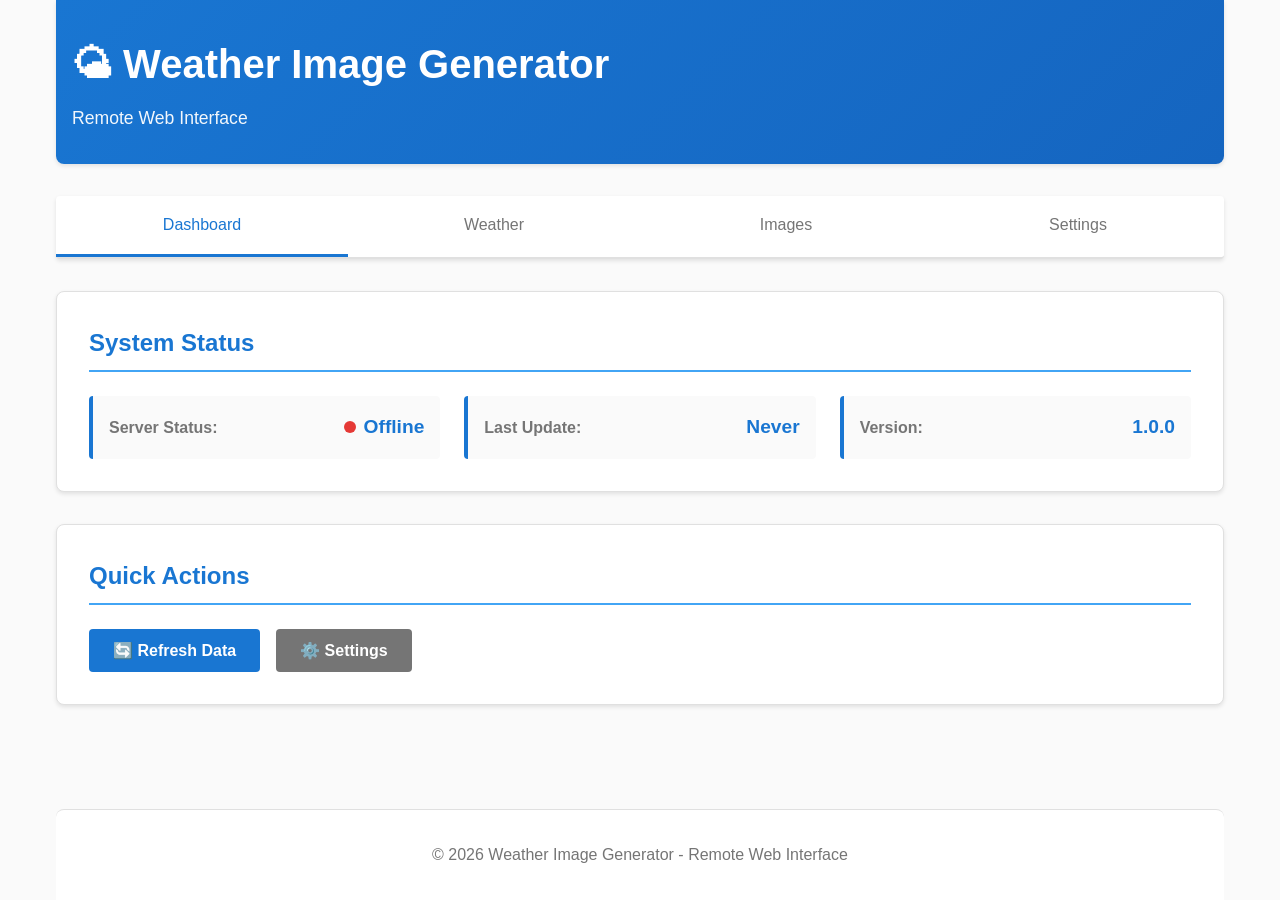
==== WeatherImageGenerator/wwwroot/index.html @ 01ef8c1f "Add Web UI for Weather Image Generator with API integration - Implemented WebUIService to manage the" ====
<!DOCTYPE html>
<html lang="en">
<head>
    <meta charset="UTF-8">
    <meta name="viewport" content="width=device-width, initial-scale=1.0">
    <title>Weather Image Generator - Web UI</title>
    <link rel="stylesheet" href="css/style.css">
</head>
<body>
    <div class="container">
        <header>
            <h1>🌤 Weather Image Generator</h1>
            <p class="subtitle">Remote Web Interface</p>
        </header>

        <nav class="navbar">
            <ul>
                <li><a href="#" class="nav-link active" data-tab="dashboard">Dashboard</a></li>
                <li><a href="#" class="nav-link" data-tab="weather">Weather</a></li>
                <li><a href="#" class="nav-link" data-tab="images">Images</a></li>
                <li><a href="#" class="nav-link" data-tab="settings">Settings</a></li>
            </ul>
        </nav>

        <main class="content">
            <!-- Dashboard Tab -->
            <section id="dashboard-tab" class="tab-content active">
                <div class="card">
                    <h2>System Status</h2>
                    <div class="status-grid">
                        <div class="status-item">
                            <span class="label">Server Status:</span>
                            <span class="value" id="server-status">●</span>
                        </div>
                        <div class="status-item">
                            <span class="label">Last Update:</span>
                            <span class="value" id="last-update">Never</span>
                        </div>
                        <div class="status-item">
                            <span class="label">Version:</span>
                            <span class="value" id="app-version">1.0.0</span>
                        </div>
                    </div>
                </div>

                <div class="card">
                    <h2>Quick Actions</h2>
                    <div class="button-group">
                        <button class="btn btn-primary" onclick="refreshData()">🔄 Refresh Data</button>
                        <button class="btn btn-secondary" onclick="openSettings()">⚙️ Settings</button>
                    </div>
                </div>
            </section>

            <!-- Weather Tab -->
            <section id="weather-tab" class="tab-content">
                <div class="card">
                    <h2>Current Weather</h2>
                    <div id="weather-container" class="weather-grid">
                        <p class="loading">Loading weather data...</p>
                    </div>
                </div>

                <div class="card">
                    <h2>Forecast</h2>
                    <div id="forecast-container" class="forecast-grid">
                        <p class="loading">Loading forecast data...</p>
                    </div>
                </div>
            </section>

            <!-- Images Tab -->
            <section id="images-tab" class="tab-content">
                <div class="card">
                    <h2>Generated Images</h2>
                    <div id="images-container" class="images-grid">
                        <p class="loading">Loading images...</p>
                    </div>
                </div>
            </section>

            <!-- Settings Tab -->
            <section id="settings-tab" class="tab-content">
                <div class="card">
                    <h2>System Settings</h2>
                    <form id="settings-form" class="settings-form">
                        <div class="form-group">
                            <label for="refresh-interval">Refresh Interval (minutes):</label>
                            <input type="number" id="refresh-interval" min="1" max="1440" value="10">
                        </div>
                        <div class="form-group">
                            <label for="image-width">Image Width (pixels):</label>
                            <input type="number" id="image-width" min="320" max="7680" value="1920">
                        </div>
                        <div class="form-group">
                            <label for="image-height">Image Height (pixels):</label>
                            <input type="number" id="image-height" min="240" max="4320" value="1080">
                        </div>
                        <div class="button-group">
                            <button type="submit" class="btn btn-success">✓ Save Settings</button>
                            <button type="reset" class="btn btn-secondary">Reset</button>
                        </div>
                    </form>
                </div>
            </section>
        </main>

        <footer>
            <p>&copy; 2026 Weather Image Generator - Remote Web Interface</p>
        </footer>
    </div>

    <script src="js/app.js"></script>
</body>
</html>
---- WeatherImageGenerator/wwwroot/css/style.css ----
/* Global Styles */
* {
    margin: 0;
    padding: 0;
    box-sizing: border-box;
}

:root {
    --primary-color: #1976d2;
    --primary-dark: #1565c0;
    --primary-light: #42a5f5;
    --secondary-color: #424242;
    --success-color: #43a047;
    --warning-color: #fb8c00;
    --error-color: #e53935;
    --border-color: #e0e0e0;
    --bg-light: #fafafa;
    --text-primary: #212121;
    --text-secondary: #757575;
    --box-shadow: 0 2px 4px rgba(0, 0, 0, 0.1);
    --spacing-unit: 1rem;
}

body {
    font-family: -apple-system, BlinkMacSystemFont, 'Segoe UI', 'Roboto', 'Oxygen', 'Ubuntu', 'Cantarell', sans-serif;
    background-color: var(--bg-light);
    color: var(--text-primary);
    line-height: 1.6;
}

/* Container */
.container {
    max-width: 1200px;
    margin: 0 auto;
    padding: 0 var(--spacing-unit);
    display: flex;
    flex-direction: column;
    min-height: 100vh;
}

/* Header */
header {
    background: linear-gradient(135deg, var(--primary-color) 0%, var(--primary-dark) 100%);
    color: white;
    padding: 2rem var(--spacing-unit);
    border-radius: 0 0 8px 8px;
    margin-bottom: 2rem;
    box-shadow: var(--box-shadow);
}

header h1 {
    font-size: 2.5rem;
    margin-bottom: 0.5rem;
}

header .subtitle {
    font-size: 1.1rem;
    opacity: 0.95;
}

/* Navigation Bar */
.navbar {
    background-color: white;
    border-bottom: 2px solid var(--border-color);
    margin-bottom: 2rem;
    border-radius: 4px;
    box-shadow: var(--box-shadow);
}

.navbar ul {
    list-style: none;
    display: flex;
    flex-wrap: wrap;
}

.navbar li {
    flex: 1;
    min-width: 150px;
}

.navbar a {
    display: block;
    padding: 1rem;
    text-decoration: none;
    color: var(--text-secondary);
    border-bottom: 3px solid transparent;
    transition: all 0.3s ease;
    text-align: center;
    font-weight: 500;
}

.navbar a:hover {
    color: var(--primary-color);
    background-color: var(--bg-light);
}

.navbar a.active {
    color: var(--primary-color);
    border-bottom-color: var(--primary-color);
}

/* Main Content */
.content {
    flex: 1;
}

.tab-content {
    display: none;
    animation: fadeIn 0.3s ease-in-out;
}

.tab-content.active {
    display: block;
}

@keyframes fadeIn {
    from {
        opacity: 0;
    }
    to {
        opacity: 1;
    }
}

/* Cards */
.card {
    background-color: white;
    border-radius: 8px;
    padding: 2rem;
    margin-bottom: 2rem;
    box-shadow: var(--box-shadow);
    border: 1px solid var(--border-color);
}

.card h2 {
    margin-bottom: 1.5rem;
    color: var(--primary-color);
    font-size: 1.5rem;
    border-bottom: 2px solid var(--primary-light);
    padding-bottom: 0.5rem;
}

/* Status Grid */
.status-grid {
    display: grid;
    grid-template-columns: repeat(auto-fit, minmax(250px, 1fr));
    gap: 1.5rem;
}

.status-item {
    display: flex;
    justify-content: space-between;
    align-items: center;
    padding: 1rem;
    background-color: var(--bg-light);
    border-radius: 4px;
    border-left: 4px solid var(--primary-color);
}

.status-item .label {
    font-weight: 600;
    color: var(--text-secondary);
}

.status-item .value {
    font-size: 1.2rem;
    font-weight: bold;
    color: var(--primary-color);
}

/* Weather Grid */
.weather-grid,
.forecast-grid {
    display: grid;
    grid-template-columns: repeat(auto-fill, minmax(250px, 1fr));
    gap: 1rem;
}

/* Images Grid */
.images-grid {
    display: grid;
    grid-template-columns: repeat(auto-fill, minmax(300px, 1fr));
    gap: 1.5rem;
}

.image-card {
    border-radius: 8px;
    overflow: hidden;
    border: 1px solid var(--border-color);
    transition: transform 0.3s ease, box-shadow 0.3s ease;
}

.image-card:hover {
    transform: translateY(-4px);
    box-shadow: 0 8px 16px rgba(0, 0, 0, 0.15);
}

.image-card img {
    width: 100%;
    height: 200px;
    object-fit: cover;
    display: block;
}

.image-card-content {
    padding: 1rem;
    background-color: white;
}

.image-card-content p {
    margin: 0.5rem 0;
    font-size: 0.9rem;
    color: var(--text-secondary);
}

/* Buttons */
.button-group {
    display: flex;
    gap: 1rem;
    margin-top: 1rem;
    flex-wrap: wrap;
}

.btn {
    padding: 0.75rem 1.5rem;
    border: none;
    border-radius: 4px;
    font-size: 1rem;
    font-weight: 600;
    cursor: pointer;
    transition: all 0.3s ease;
    text-decoration: none;
    display: inline-flex;
    align-items: center;
    gap: 0.5rem;
}

.btn-primary {
    background-color: var(--primary-color);
    color: white;
}

.btn-primary:hover {
    background-color: var(--primary-dark);
    box-shadow: 0 4px 12px rgba(25, 118, 210, 0.3);
}

.btn-primary:active {
    transform: scale(0.98);
}

.btn-secondary {
    background-color: #757575;
    color: white;
}

.btn-secondary:hover {
    background-color: #616161;
}

.btn-success {
    background-color: var(--success-color);
    color: white;
}

.btn-success:hover {
    background-color: #388e3c;
}

.btn-warning {
    background-color: var(--warning-color);
    color: white;
}

.btn-warning:hover {
    background-color: #e65100;
}

.btn-error {
    background-color: var(--error-color);
    color: white;
}

.btn-error:hover {
    background-color: #c62828;
}

/* Forms */
.settings-form {
    display: grid;
    gap: 1.5rem;
}

.form-group {
    display: flex;
    flex-direction: column;
}

.form-group label {
    margin-bottom: 0.5rem;
    font-weight: 600;
    color: var(--text-primary);
}

.form-group input,
.form-group select,
.form-group textarea {
    padding: 0.75rem;
    border: 1px solid var(--border-color);
    border-radius: 4px;
    font-size: 1rem;
    font-family: inherit;
    transition: border-color 0.3s ease;
}

.form-group input:focus,
.form-group select:focus,
.form-group textarea:focus {
    outline: none;
    border-color: var(--primary-color);
    box-shadow: 0 0 0 3px rgba(25, 118, 210, 0.1);
}

/* Loading */
.loading {
    text-align: center;
    color: var(--text-secondary);
    padding: 2rem;
    font-style: italic;
}

/* Footer */
footer {
    background-color: white;
    border-top: 1px solid var(--border-color);
    padding: 2rem;
    text-align: center;
    color: var(--text-secondary);
    margin-top: 3rem;
    border-radius: 8px 8px 0 0;
}

/* Responsive Design */
@media (max-width: 768px) {
    .container {
        padding: 0 0.5rem;
    }

    header h1 {
        font-size: 1.75rem;
    }

    header .subtitle {
        font-size: 0.9rem;
    }

    .navbar ul {
        flex-direction: column;
    }

    .navbar li {
        min-width: auto;
    }

    .navbar a {
        padding: 0.75rem;
    }

    .status-grid {
        grid-template-columns: 1fr;
    }

    .weather-grid,
    .forecast-grid {
        grid-template-columns: 1fr;
    }

    .images-grid {
        grid-template-columns: 1fr;
    }

    .button-group {
        flex-direction: column;
    }

    .btn {
        width: 100%;
        justify-content: center;
    }

    .card {
        padding: 1.5rem;
    }
}

/* Status Indicator */
.status-indicator {
    display: inline-block;
    width: 12px;
    height: 12px;
    border-radius: 50%;
    margin-right: 0.5rem;
    animation: pulse 2s infinite;
}

.status-indicator.active {
    background-color: var(--success-color);
}

.status-indicator.inactive {
    background-color: var(--error-color);
}

.status-indicator.warning {
    background-color: var(--warning-color);
}

@keyframes pulse {
    0%, 100% {
        opacity: 1;
    }
    50% {
        opacity: 0.5;
    }
}
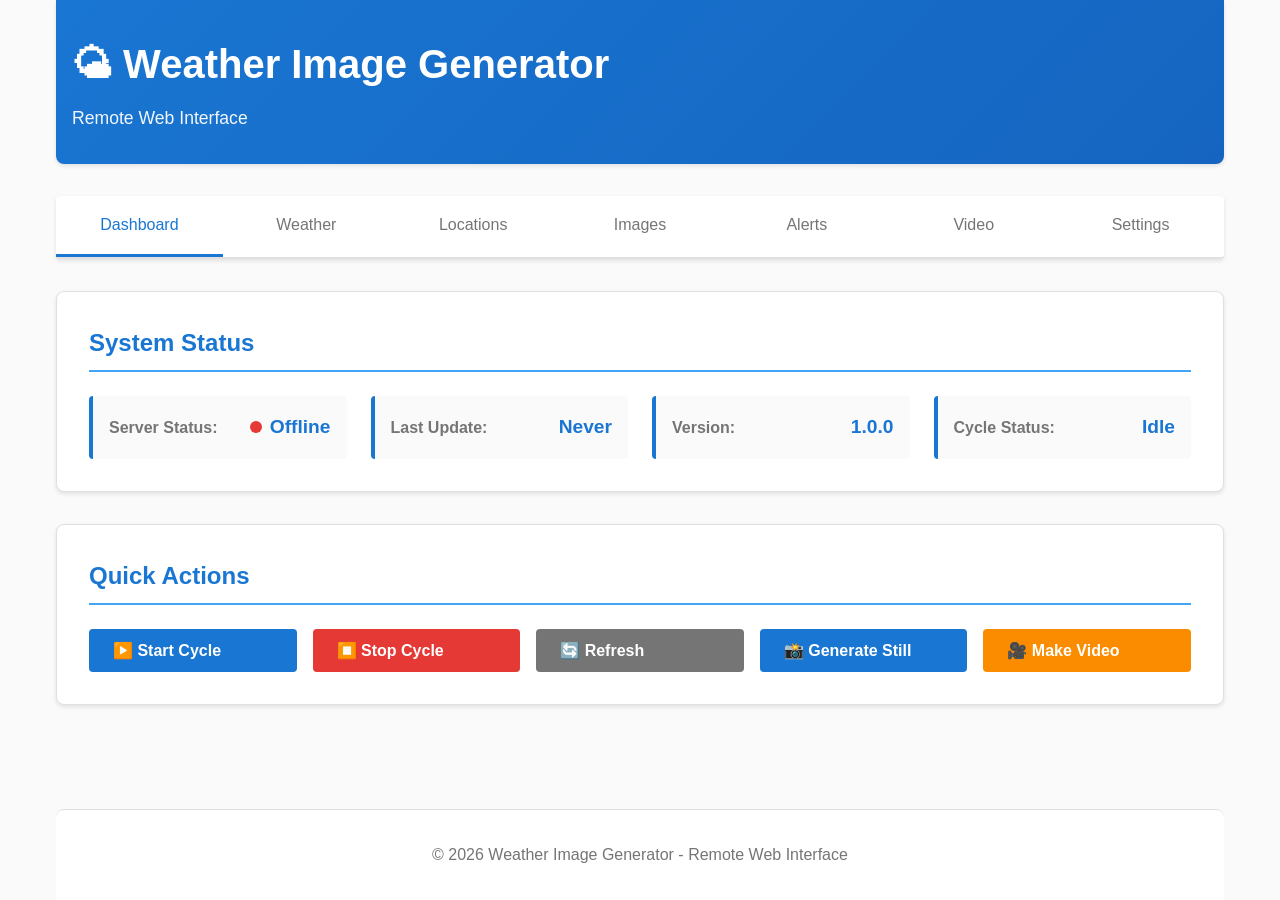
==== commit 13f46f81: "feat: Add Enhanced Web UI with comprehensive control and settings management - Introduced a new Enha" ====
--- a/WeatherImageGenerator/wwwroot/index.html
+++ b/WeatherImageGenerator/wwwroot/index.html
@@ -17,7 +17,10 @@
             <ul>
                 <li><a href="#" class="nav-link active" data-tab="dashboard">Dashboard</a></li>
                 <li><a href="#" class="nav-link" data-tab="weather">Weather</a></li>
+                <li><a href="#" class="nav-link" data-tab="locations">Locations</a></li>
                 <li><a href="#" class="nav-link" data-tab="images">Images</a></li>
+                <li><a href="#" class="nav-link" data-tab="alerts">Alerts</a></li>
+                <li><a href="#" class="nav-link" data-tab="video">Video</a></li>
                 <li><a href="#" class="nav-link" data-tab="settings">Settings</a></li>
             </ul>
         </nav>
@@ -40,14 +43,21 @@
                             <span class="label">Version:</span>
                             <span class="value" id="app-version">1.0.0</span>
                         </div>
+                        <div class="status-item">
+                            <span class="label">Cycle Status:</span>
+                            <span class="value" id="cycle-status">Idle</span>
+                        </div>
                     </div>
                 </div>
 
                 <div class="card">
                     <h2>Quick Actions</h2>
-                    <div class="button-group">
-                        <button class="btn btn-primary" onclick="refreshData()">🔄 Refresh Data</button>
-                        <button class="btn btn-secondary" onclick="openSettings()">⚙️ Settings</button>
+                    <div class="button-grid">
+                        <button class="btn btn-primary" onclick="startCycle()">▶️ Start Cycle</button>
+                        <button class="btn btn-danger" onclick="stopCycle()">⏹️ Stop Cycle</button>
+                        <button class="btn btn-secondary" onclick="refreshData()">🔄 Refresh</button>
+                        <button class="btn btn-info" onclick="generateStill()">📸 Generate Still</button>
+                        <button class="btn btn-warning" onclick="generateVideo()">🎥 Make Video</button>
                     </div>
                 </div>
             </section>
@@ -69,36 +79,259 @@
                 </div>
             </section>
 
+            <!-- Locations Tab -->
+            <section id="locations-tab" class="tab-content">
+                <div class="card">
+                    <h2>Weather Locations</h2>
+                    <div class="form-group">
+                        <button class="btn btn-primary" onclick="loadLocations()">Load Locations</button>
+                    </div>
+                    <table id="locations-table" class="data-table">
+                        <thead>
+                            <tr>
+                                <th>Position</th>
+                                <th>City Name</th>
+                                <th>API Source</th>
+                                <th>Actions</th>
+                            </tr>
+                        </thead>
+                        <tbody id="locations-tbody">
+                            <tr><td colspan="4" class="loading">Loading locations...</td></tr>
+                        </tbody>
+                    </table>
+                </div>
+            </section>
+
             <!-- Images Tab -->
             <section id="images-tab" class="tab-content">
                 <div class="card">
                     <h2>Generated Images</h2>
+                    <div class="images-controls">
+                        <button class="btn btn-primary" onclick="loadImages()">🔄 Reload Images</button>
+                        <span id="image-count" style="margin-left: 1rem;">Total: 0</span>
+                    </div>
                     <div id="images-container" class="images-grid">
                         <p class="loading">Loading images...</p>
                     </div>
                 </div>
             </section>
 
+            <!-- Alerts Tab -->
+            <section id="alerts-tab" class="tab-content">
+                <div class="card">
+                    <h2>Emergency Alerts Settings</h2>
+                    <form id="alerts-form" class="settings-form">
+                        <div class="form-group">
+                            <label><input type="checkbox" id="alerts-enabled" onchange="updateAlerts()"> Enable Alert Ready Feed</label>
+                        </div>
+                        <div class="form-group">
+                            <label for="alert-language">Preferred Language:</label>
+                            <select id="alert-language" onchange="updateAlerts()">
+                                <option value="f">Français</option>
+                                <option value="e">English</option>
+                            </select>
+                        </div>
+                        <div class="form-group">
+                            <label><input type="checkbox" id="alert-high-risk"> High Risk Alerts Only</label>
+                        </div>
+                        <div class="form-group">
+                            <label><input type="checkbox" id="alert-exclude-weather"> Exclude Weather Alerts</label>
+                        </div>
+                        <div class="form-group">
+                            <label><input type="checkbox" id="alert-include-tests"> Include Test Alerts</label>
+                        </div>
+                        <div class="form-group">
+                            <label for="alert-max-age">Max Alert Age (hours):</label>
+                            <input type="number" id="alert-max-age" min="1" max="168" value="24">
+                        </div>
+                        <div class="button-group">
+                            <button type="submit" class="btn btn-success">✓ Save Alert Settings</button>
+                        </div>
+                    </form>
+                </div>
+
+                <div class="card">
+                    <h2>Radar Animation</h2>
+                    <form id="radar-form" class="settings-form">
+                        <div class="form-group">
+                            <label><input type="checkbox" id="radar-province"> Enable Province Radar</label>
+                        </div>
+                        <div class="form-group">
+                            <label><input type="checkbox" id="radar-weather-maps"> Enable Weather Maps</label>
+                        </div>
+                        <div class="form-group">
+                            <label for="radar-frames">Number of Frames:</label>
+                            <input type="number" id="radar-frames" min="1" max="30" value="8">
+                        </div>
+                        <div class="form-group">
+                            <label for="radar-step">Frame Step (minutes):</label>
+                            <input type="number" id="radar-step" min="1" max="60" value="6">
+                        </div>
+                        <div class="button-group">
+                            <button type="submit" class="btn btn-success">✓ Save Radar Settings</button>
+                        </div>
+                    </form>
+                </div>
+            </section>
+
+            <!-- Video Tab -->
+            <section id="video-tab" class="tab-content">
+                <div class="card">
+                    <h2>Video Generation Settings</h2>
+                    <form id="video-form" class="settings-form">
+                        <fieldset class="form-fieldset">
+                            <legend>Video Quality</legend>
+                            <div class="form-group">
+                                <label for="video-quality">Quality Preset:</label>
+                                <select id="video-quality">
+                                    <option value="Fast">Fast</option>
+                                    <option value="Balanced" selected>Balanced</option>
+                                    <option value="HighQuality">High Quality</option>
+                                </select>
+                            </div>
+                            <div class="form-group">
+                                <label for="video-resolution">Resolution:</label>
+                                <select id="video-resolution">
+                                    <option value="Mode720p">720p</option>
+                                    <option value="Mode1080p" selected>1080p</option>
+                                    <option value="Mode1440p">1440p</option>
+                                    <option value="Mode2160p">2160p (4K)</option>
+                                </select>
+                            </div>
+                            <div class="form-group">
+                                <label for="video-fps">Frame Rate (fps):</label>
+                                <input type="number" id="video-fps" min="24" max="60" value="30">
+                            </div>
+                        </fieldset>
+
+                        <fieldset class="form-fieldset">
+                            <legend>Codec & Encoding</legend>
+                            <div class="form-group">
+                                <label for="video-codec">Video Codec:</label>
+                                <select id="video-codec">
+                                    <option value="libx264" selected>H.264</option>
+                                    <option value="libx265">H.265 (HEVC)</option>
+                                    <option value="hevc_nvenc">NVIDIA HEVC</option>
+                                </select>
+                            </div>
+                            <div class="form-group">
+                                <label><input type="checkbox" id="video-hardware"> Use Hardware Encoding (NVENC)</label>
+                            </div>
+                            <div class="form-group">
+                                <label for="video-bitrate">Bitrate:</label>
+                                <select id="video-bitrate">
+                                    <option value="2M">2 Mbps</option>
+                                    <option value="4M" selected>4 Mbps</option>
+                                    <option value="6M">6 Mbps</option>
+                                    <option value="8M">8 Mbps</option>
+                                    <option value="12M">12 Mbps</option>
+                                </select>
+                            </div>
+                        </fieldset>
+
+                        <fieldset class="form-fieldset">
+                            <legend>Timing</legend>
+                            <div class="form-group">
+                                <label for="video-static">Slide Duration (seconds):</label>
+                                <input type="number" id="video-static" min="1" max="60" step="0.1" value="6">
+                            </div>
+                            <div class="form-group">
+                                <label><input type="checkbox" id="video-total-duration"> Enforce Total Duration</label>
+                            </div>
+                            <div class="form-group">
+                                <label for="video-total">Total Duration (seconds):</label>
+                                <input type="number" id="video-total" min="1" max="3600" value="30">
+                            </div>
+                            <div class="form-group">
+                                <label><input type="checkbox" id="video-fade"> Enable Fade Transitions</label>
+                            </div>
+                            <div class="form-group">
+                                <label for="video-fade-duration">Fade Duration (seconds):</label>
+                                <input type="number" id="video-fade-duration" min="0.01" max="5" step="0.01" value="0.1">
+                            </div>
+                        </fieldset>
+
+                        <div class="button-group">
+                            <button type="submit" class="btn btn-success">✓ Save Video Settings</button>
+                        </div>
+                    </form>
+                </div>
+
+                <div class="card">
+                    <h2>Music Settings</h2>
+                    <form id="music-form" class="settings-form">
+                        <div class="form-group">
+                            <label><input type="checkbox" id="music-enable"> Enable Music in Video</label>
+                        </div>
+                        <div class="form-group">
+                            <label for="music-track">Select Music Track:</label>
+                            <select id="music-track">
+                                <option value="">No Music</option>
+                            </select>
+                        </div>
+                        <div class="form-group">
+                            <label><input type="checkbox" id="music-random"> Use Random Music</label>
+                        </div>
+                        <div class="button-group">
+                            <button type="submit" class="btn btn-success">✓ Save Music Settings</button>
+                        </div>
+                    </form>
+                </div>
+            </section>
+
             <!-- Settings Tab -->
             <section id="settings-tab" class="tab-content">
                 <div class="card">
-                    <h2>System Settings</h2>
-                    <form id="settings-form" class="settings-form">
+                    <h2>General Settings</h2>
+                    <form id="general-form" class="settings-form">
                         <div class="form-group">
                             <label for="refresh-interval">Refresh Interval (minutes):</label>
                             <input type="number" id="refresh-interval" min="1" max="1440" value="10">
                         </div>
                         <div class="form-group">
-                            <label for="image-width">Image Width (pixels):</label>
-                            <input type="number" id="image-width" min="320" max="7680" value="1920">
-                        </div>
-                        <div class="form-group">
-                            <label for="image-height">Image Height (pixels):</label>
-                            <input type="number" id="image-height" min="240" max="4320" value="1080">
-                        </div>
-                        <div class="button-group">
-                            <button type="submit" class="btn btn-success">✓ Save Settings</button>
-                            <button type="reset" class="btn btn-secondary">Reset</button>
+                            <label for="theme">Theme:</label>
+                            <select id="theme">
+                                <option value="Blue" selected>Blue</option>
+                                <option value="Dark">Dark</option>
+                                <option value="Light">Light</option>
+                            </select>
+                        </div>
+                        <div class="button-group">
+                            <button type="submit" class="btn btn-success">✓ Save General Settings</button>
+                        </div>
+                    </form>
+                </div>
+
+                <div class="card">
+                    <h2>Image Generation Settings</h2>
+                    <form id="image-form" class="settings-form">
+                        <div class="form-group">
+                            <label>Image Dimensions:</label>
+                            <div style="display: flex; gap: 1rem;">
+                                <div>
+                                    <label for="image-width">Width (px):</label>
+                                    <input type="number" id="image-width" min="320" max="7680" value="1920">
+                                </div>
+                                <div>
+                                    <label for="image-height">Height (px):</label>
+                                    <input type="number" id="image-height" min="240" max="4320" value="1080">
+                                </div>
+                            </div>
+                        </div>
+                        <div class="form-group">
+                            <label for="image-format">Image Format:</label>
+                            <select id="image-format">
+                                <option value="png" selected>PNG</option>
+                                <option value="jpg">JPEG</option>
+                                <option value="bmp">BMP</option>
+                            </select>
+                        </div>
+                        <div class="form-group">
+                            <label for="image-margin">Margin (pixels):</label>
+                            <input type="number" id="image-margin" min="0" max="200" value="50">
+                        </div>
+                        <div class="button-group">
+                            <button type="submit" class="btn btn-success">✓ Save Image Settings</button>
                         </div>
                     </form>
                 </div>
--- a/WeatherImageGenerator/wwwroot/css/style.css
+++ b/WeatherImageGenerator/wwwroot/css/style.css
@@ -213,6 +213,14 @@
     color: var(--text-secondary);
 }
 
+/* Button Grid */
+.button-grid {
+    display: grid;
+    grid-template-columns: repeat(auto-fit, minmax(150px, 1fr));
+    gap: 1rem;
+    margin-top: 1rem;
+}
+
 /* Buttons */
 .button-group {
     display: flex;
@@ -285,6 +293,24 @@
     background-color: #c62828;
 }
 
+.btn-danger {
+    background-color: var(--error-color);
+    color: white;
+}
+
+.btn-danger:hover {
+    background-color: #c62828;
+}
+
+.btn-info {
+    background-color: #1976d2;
+    color: white;
+}
+
+.btn-info:hover {
+    background-color: #1565c0;
+}
+
 /* Forms */
 .settings-form {
     display: grid;
@@ -321,6 +347,59 @@
     box-shadow: 0 0 0 3px rgba(25, 118, 210, 0.1);
 }
 
+/* Fieldsets */
+.form-fieldset {
+    border: 1px solid var(--border-color);
+    border-radius: 4px;
+    padding: 1.5rem;
+    background-color: var(--bg-light);
+}
+
+.form-fieldset legend {
+    font-weight: 600;
+    color: var(--primary-color);
+    padding: 0 0.5rem;
+}
+
+.form-fieldset .form-group {
+    margin-bottom: 1rem;
+}
+
+/* Data Tables */
+.data-table {
+    width: 100%;
+    border-collapse: collapse;
+    margin-top: 1rem;
+}
+
+.data-table thead {
+    background-color: var(--primary-light);
+    color: white;
+}
+
+.data-table th {
+    padding: 1rem;
+    text-align: left;
+    font-weight: 600;
+}
+
+.data-table td {
+    padding: 1rem;
+    border-bottom: 1px solid var(--border-color);
+}
+
+.data-table tbody tr:hover {
+    background-color: var(--bg-light);
+}
+
+/* Image Controls */
+.images-controls {
+    display: flex;
+    gap: 1rem;
+    margin-bottom: 1.5rem;
+    align-items: center;
+}
+
 /* Loading */
 .loading {
     text-align: center;
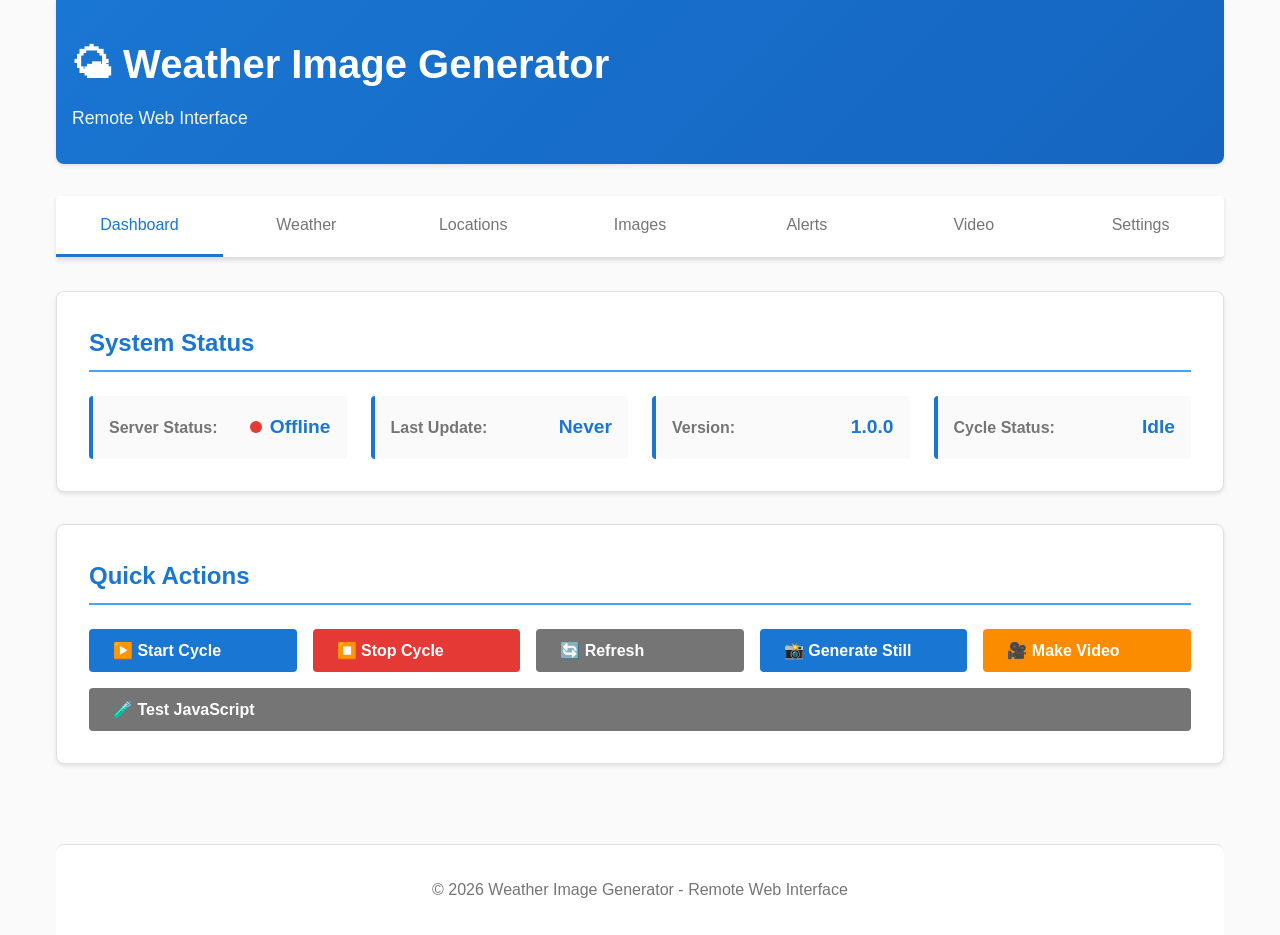
==== commit c8724fe4: "feat: Implement Web UI service integration and event handling for improved user interaction" ====
--- a/WeatherImageGenerator/wwwroot/index.html
+++ b/WeatherImageGenerator/wwwroot/index.html
@@ -59,6 +59,9 @@
                         <button class="btn btn-info" onclick="generateStill()">📸 Generate Still</button>
                         <button class="btn btn-warning" onclick="generateVideo()">🎥 Make Video</button>
                     </div>
+                    <div class="button-grid" style="margin-top: 1rem;">
+                        <button class="btn btn-secondary" onclick="testButtonClick()">🧪 Test JavaScript</button>
+                    </div>
                 </div>
             </section>
 
@@ -343,6 +346,24 @@
         </footer>
     </div>
 
-    <script src="js/app.js"></script>
+    <script>
+        // Simple test to verify JavaScript is working
+        console.log('=== Inline script executed - JavaScript is working! ===');
+        console.log('Document ready state:', document.readyState);
+        console.log('Window object available:', typeof window !== 'undefined');
+        
+        window.testButtonClick = function() {
+            console.log('Test button clicked!');
+            alert('✓ JavaScript is working! Button clicks are functional.');
+        };
+        
+        // Also test when page fully loads
+        window.addEventListener('load', function() {
+            console.log('Page fully loaded and ready!');
+            console.log('Body element:', document.body ? 'Found' : 'Not found');
+            console.log('All buttons:', document.querySelectorAll('button').length);
+        });
+    </script>
+    <script src="js/app.js?v=3"></script>
 </body>
 </html>
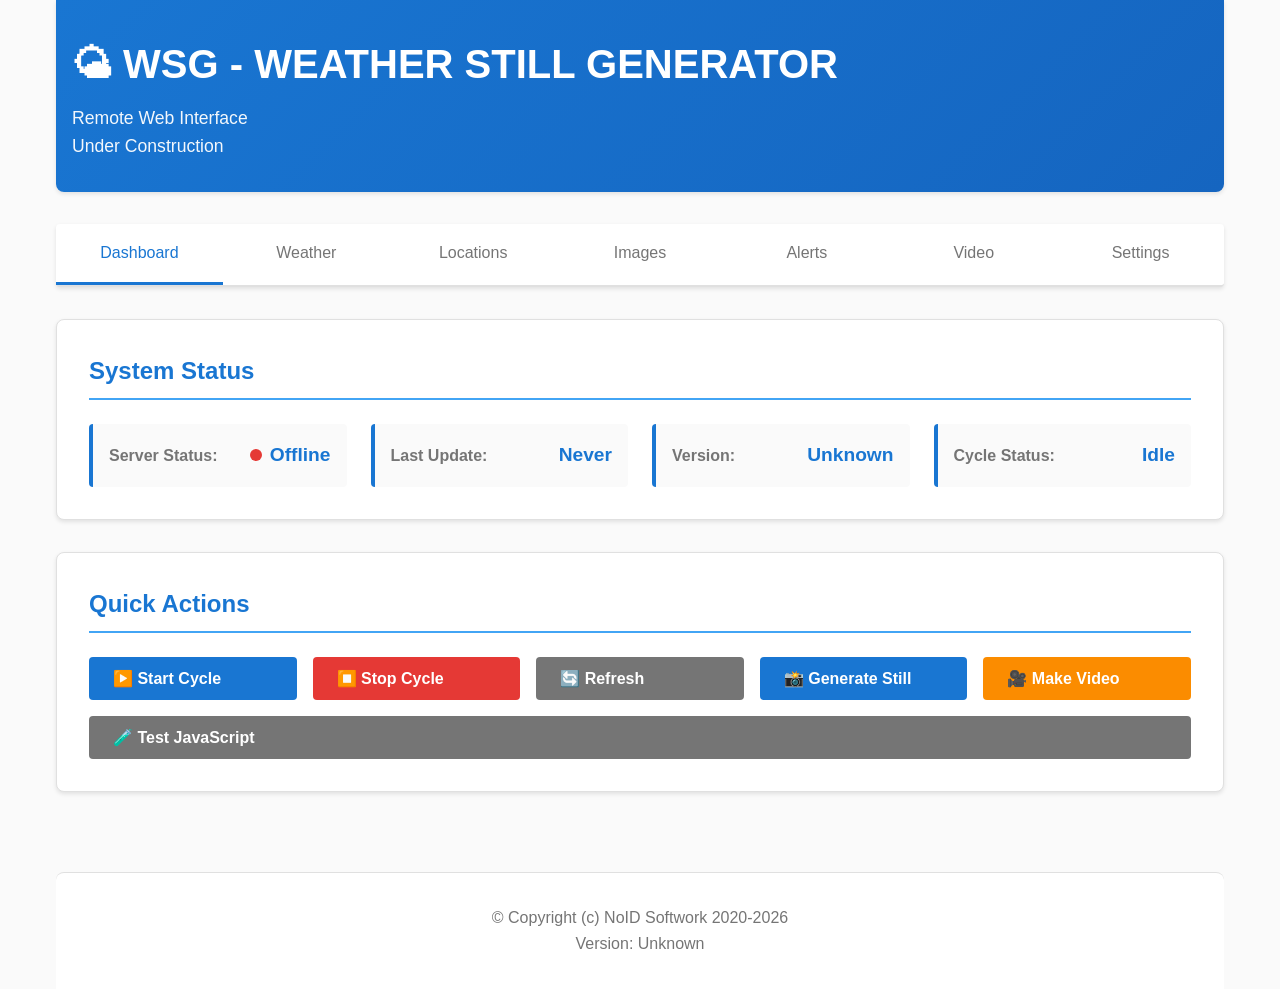
==== commit 2cdf04ee: "Update Web UI to display dynamic version information and improve status reporting" ====
--- a/WeatherImageGenerator/wwwroot/index.html
+++ b/WeatherImageGenerator/wwwroot/index.html
@@ -9,8 +9,9 @@
 <body>
     <div class="container">
         <header>
-            <h1>🌤 Weather Image Generator</h1>
+            <h1>🌤 WSG - WEATHER STILL GENERATOR</h1>
             <p class="subtitle">Remote Web Interface</p>
+            <p class="subtitle">Under Construction</p>
         </header>
 
         <nav class="navbar">
@@ -41,7 +42,7 @@
                         </div>
                         <div class="status-item">
                             <span class="label">Version:</span>
-                            <span class="value" id="app-version">1.0.0</span>
+                            <span class="value" id="app-version">Loading...</span>
                         </div>
                         <div class="status-item">
                             <span class="label">Cycle Status:</span>
@@ -342,7 +343,8 @@
         </main>
 
         <footer>
-            <p>&copy; 2026 Weather Image Generator - Remote Web Interface</p>
+            <p>&copy; Copyright (c) NoID Softwork 2020-2026</p>
+            <p>Version: <span id="btm-version">Loading...</span></p>
         </footer>
     </div>
 
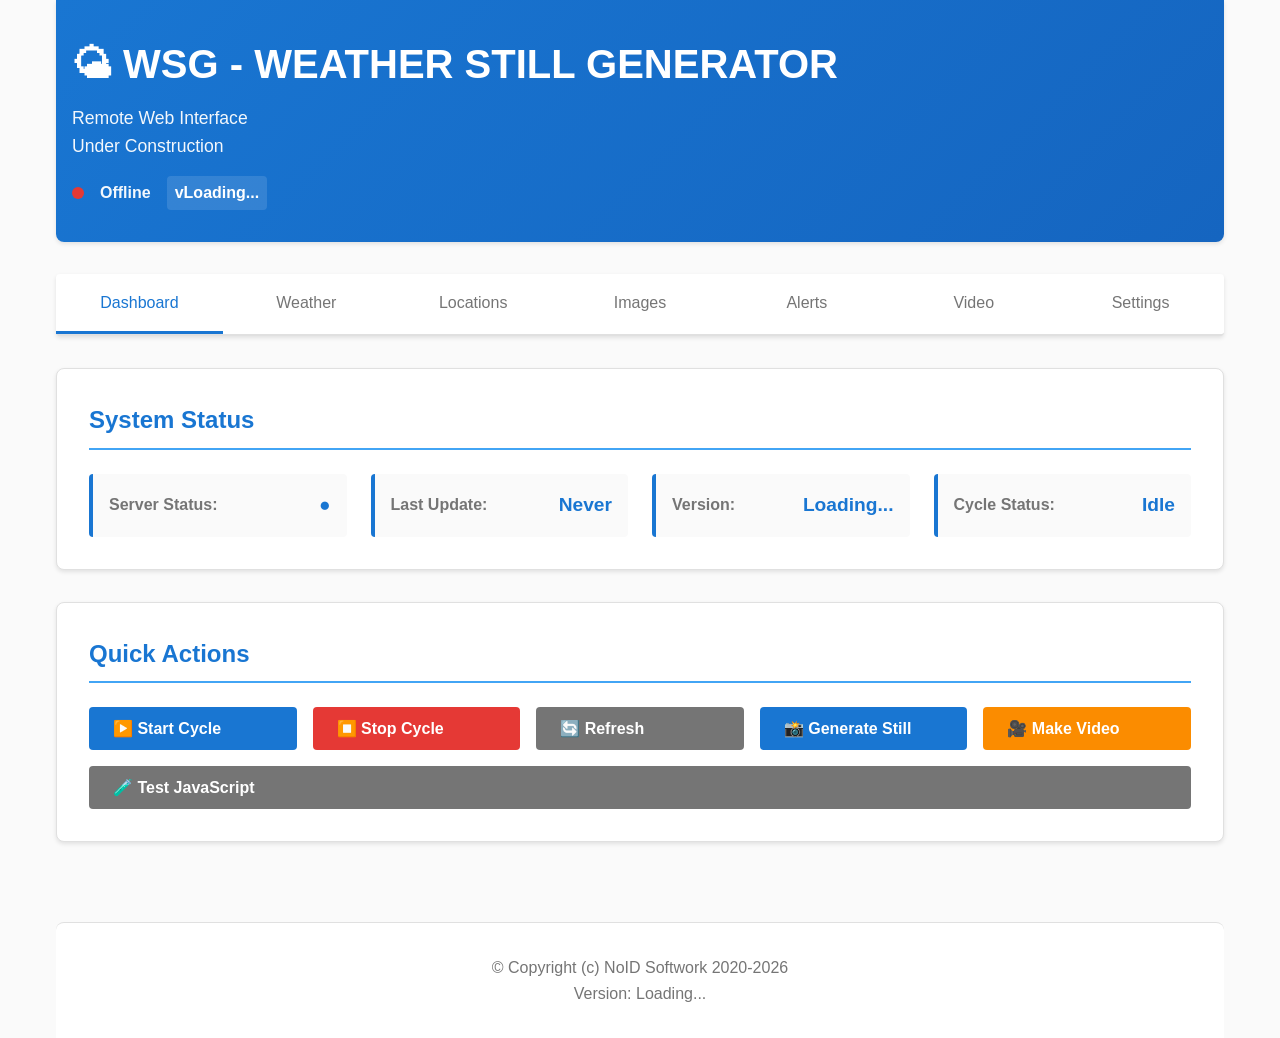
==== commit 533f7cc3: "Implement location management API" ====
--- a/WeatherImageGenerator/wwwroot/index.html
+++ b/WeatherImageGenerator/wwwroot/index.html
@@ -12,6 +12,13 @@
             <h1>🌤 WSG - WEATHER STILL GENERATOR</h1>
             <p class="subtitle">Remote Web Interface</p>
             <p class="subtitle">Under Construction</p>
+            <div class="header-controls">
+                <div class="server-status-header" aria-live="polite">
+                    <span id="header-status-dot" class="status-indicator inactive" aria-hidden="true"></span>
+                    <span id="header-status-text">Offline</span>
+                </div>
+                <div class="header-version">v<span id="header-version">Loading...</span></div>
+            </div>
         </header>
 
         <nav class="navbar">
@@ -54,11 +61,11 @@
                 <div class="card">
                     <h2>Quick Actions</h2>
                     <div class="button-grid">
-                        <button class="btn btn-primary" onclick="startCycle()">▶️ Start Cycle</button>
-                        <button class="btn btn-danger" onclick="stopCycle()">⏹️ Stop Cycle</button>
-                        <button class="btn btn-secondary" onclick="refreshData()">🔄 Refresh</button>
-                        <button class="btn btn-info" onclick="generateStill()">📸 Generate Still</button>
-                        <button class="btn btn-warning" onclick="generateVideo()">🎥 Make Video</button>
+                        <button type="button" class="btn btn-primary" onclick="startCycle()">▶️ Start Cycle</button>
+                        <button type="button" class="btn btn-danger" onclick="stopCycle()">⏹️ Stop Cycle</button>
+                        <button type="button" class="btn btn-secondary" onclick="refreshData()">🔄 Refresh</button>
+                        <button type="button" class="btn btn-info" onclick="generateStill()">📸 Generate Still</button>
+                        <button type="button" class="btn btn-warning" onclick="generateVideo()">🎥 Make Video</button>
                     </div>
                     <div class="button-grid" style="margin-top: 1rem;">
                         <button class="btn btn-secondary" onclick="testButtonClick()">🧪 Test JavaScript</button>
@@ -366,6 +373,9 @@
             console.log('All buttons:', document.querySelectorAll('button').length);
         });
     </script>
+
+    <div id="notifications" class="notifications" aria-live="polite" aria-atomic="true"></div>
+
     <script src="js/app.js?v=3"></script>
 </body>
 </html>
--- a/WeatherImageGenerator/wwwroot/css/style.css
+++ b/WeatherImageGenerator/wwwroot/css/style.css
@@ -58,6 +58,53 @@
     opacity: 0.95;
 }
 
+/* Header controls */
+.header-controls {
+    display: flex;
+    gap: 1rem;
+    margin-top: 1rem;
+    align-items: center;
+}
+
+.server-status-header {
+    display: flex;
+    gap: 0.5rem;
+    align-items: center;
+    color: rgba(255,255,255,0.95);
+    font-weight: 600;
+}
+
+.header-version {
+    background: rgba(255,255,255,0.12);
+    padding: 0.25rem 0.5rem;
+    border-radius: 4px;
+    color: white;
+    font-weight: 700;
+}
+
+/* Notifications */
+.notifications {
+    position: fixed;
+    top: 1rem;
+    right: 1rem;
+    display: flex;
+    flex-direction: column;
+    gap: 0.5rem;
+    z-index: 9999;
+}
+
+.notification {
+    padding: 0.75rem 1rem;
+    border-radius: 6px;
+    color: white;
+    box-shadow: 0 4px 12px rgba(0,0,0,0.12);
+    animation: slideIn 0.25s ease;
+}
+
+.notification.success { background: var(--success-color); }
+.notification.error { background: var(--error-color); }
+.notification.info { background: var(--primary-color); }
+
 /* Navigation Bar */
 .navbar {
     background-color: white;
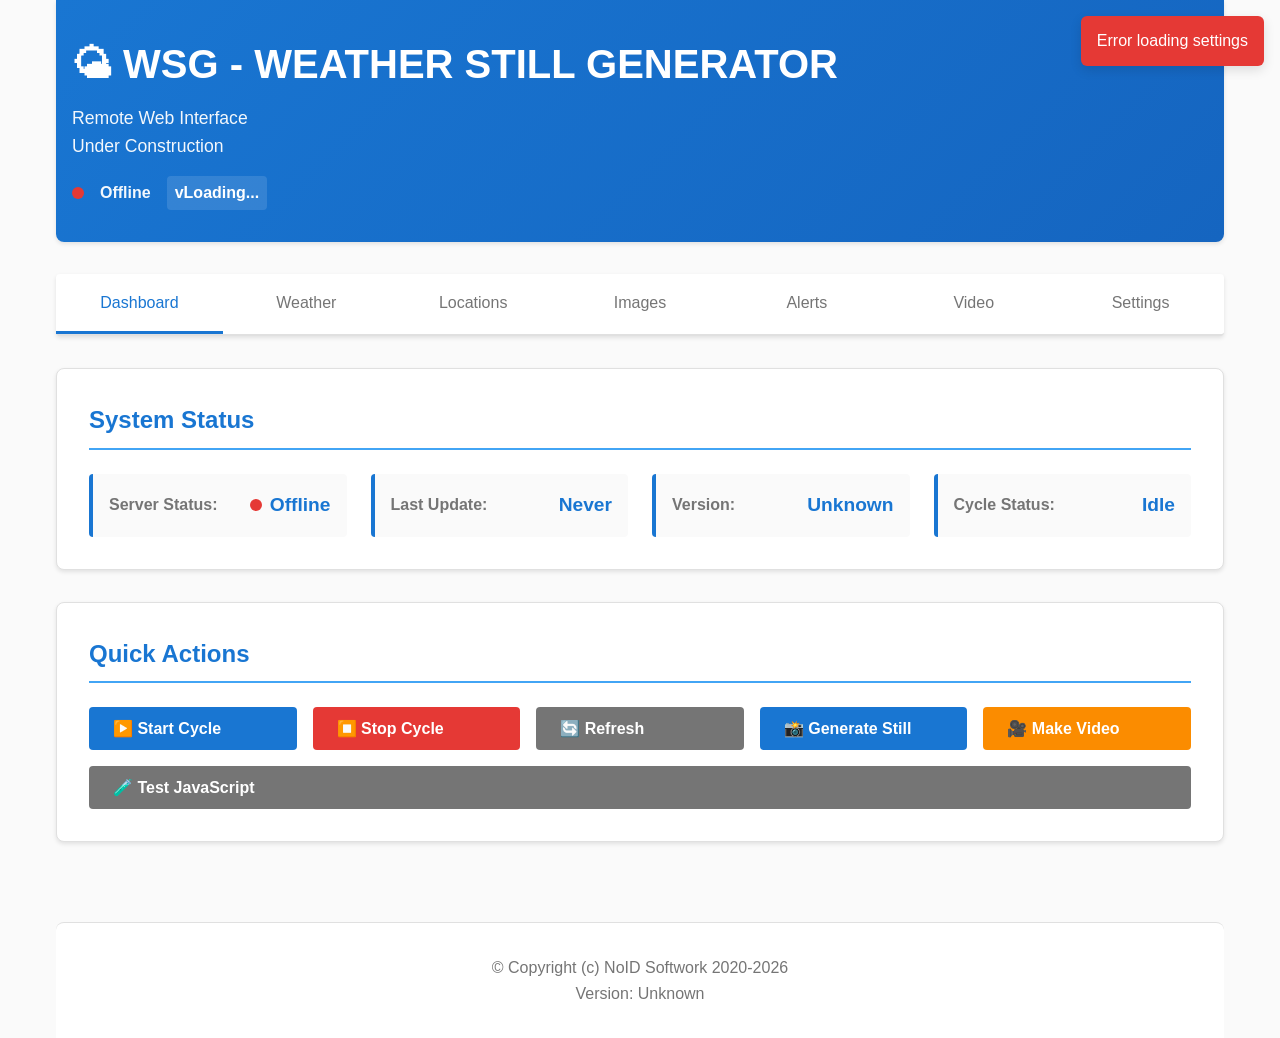
==== commit ab63dc1e: "Enhance Web UI: Update weather data display, add refresh button, and improve layout for current weat" ====
--- a/WeatherImageGenerator/wwwroot/index.html
+++ b/WeatherImageGenerator/wwwroot/index.html
@@ -76,15 +76,22 @@
             <!-- Weather Tab -->
             <section id="weather-tab" class="tab-content">
                 <div class="card">
-                    <h2>Current Weather</h2>
+                    <h2>🌡️ Current Weather</h2>
+                    <div class="weather-controls">
+                        <button class="btn btn-primary" onclick="loadWeatherData()">🔄 Refresh Weather</button>
+                        <span id="weather-last-update" class="last-update-text">Last update: Never</span>
+                    </div>
                     <div id="weather-container" class="weather-grid">
                         <p class="loading">Loading weather data...</p>
                     </div>
                 </div>
 
                 <div class="card">
-                    <h2>Forecast</h2>
-                    <div id="forecast-container" class="forecast-grid">
+                    <h2>📅 7-Day Forecast</h2>
+                    <div id="forecast-location-selector" class="forecast-selector">
+                        <!-- Location selector will be populated dynamically -->
+                    </div>
+                    <div id="forecast-container" class="forecast-container">
                         <p class="loading">Loading forecast data...</p>
                     </div>
                 </div>
--- a/WeatherImageGenerator/wwwroot/css/style.css
+++ b/WeatherImageGenerator/wwwroot/css/style.css
@@ -216,11 +216,250 @@
 }
 
 /* Weather Grid */
-.weather-grid,
-.forecast-grid {
+.weather-grid {
     display: grid;
-    grid-template-columns: repeat(auto-fill, minmax(250px, 1fr));
+    grid-template-columns: repeat(auto-fill, minmax(280px, 1fr));
+    gap: 1.5rem;
+}
+
+.weather-controls {
+    display: flex;
     gap: 1rem;
+    align-items: center;
+    margin-bottom: 1.5rem;
+    flex-wrap: wrap;
+}
+
+.last-update-text {
+    color: var(--text-secondary);
+    font-size: 0.9rem;
+}
+
+/* Weather Card */
+.weather-card {
+    background: linear-gradient(135deg, #667eea 0%, #764ba2 100%);
+    border-radius: 12px;
+    padding: 1.5rem;
+    color: white;
+    box-shadow: 0 4px 15px rgba(102, 126, 234, 0.3);
+    transition: transform 0.3s ease, box-shadow 0.3s ease;
+}
+
+.weather-card:hover {
+    transform: translateY(-4px);
+    box-shadow: 0 8px 25px rgba(102, 126, 234, 0.4);
+}
+
+.weather-card-error {
+    background: linear-gradient(135deg, #e0e0e0 0%, #bdbdbd 100%);
+    color: var(--text-primary);
+}
+
+.weather-card-header {
+    display: flex;
+    justify-content: space-between;
+    align-items: flex-start;
+    margin-bottom: 0.5rem;
+}
+
+.weather-card-header h3 {
+    margin: 0;
+    font-size: 1.2rem;
+    font-weight: 600;
+}
+
+.weather-icon {
+    font-size: 2.5rem;
+}
+
+.weather-temp-main {
+    display: flex;
+    align-items: flex-start;
+    margin-bottom: 0.25rem;
+}
+
+.temp-value {
+    font-size: 3.5rem;
+    font-weight: 300;
+    line-height: 1;
+}
+
+.temp-unit {
+    font-size: 1.5rem;
+    font-weight: 400;
+    margin-top: 0.5rem;
+}
+
+.weather-description {
+    font-size: 1.1rem;
+    opacity: 0.9;
+    margin-bottom: 1rem;
+    text-transform: capitalize;
+}
+
+.weather-details {
+    display: grid;
+    grid-template-columns: repeat(2, 1fr);
+    gap: 0.75rem;
+    padding-top: 1rem;
+    border-top: 1px solid rgba(255, 255, 255, 0.2);
+}
+
+.weather-detail {
+    display: flex;
+    flex-direction: column;
+    gap: 0.1rem;
+}
+
+.detail-icon {
+    font-size: 1rem;
+}
+
+.detail-label {
+    font-size: 0.75rem;
+    opacity: 0.8;
+}
+
+.detail-value {
+    font-size: 0.9rem;
+    font-weight: 600;
+}
+
+/* Forecast Styles */
+.forecast-selector {
+    margin-bottom: 1.5rem;
+}
+
+.forecast-selector select {
+    padding: 0.75rem 1rem;
+    border: 1px solid var(--border-color);
+    border-radius: 4px;
+    font-size: 1rem;
+    min-width: 200px;
+    background: white;
+    cursor: pointer;
+}
+
+.forecast-container {
+    width: 100%;
+}
+
+.forecast-days {
+    display: grid;
+    grid-template-columns: repeat(auto-fill, minmax(140px, 1fr));
+    gap: 1rem;
+}
+
+.forecast-day-card {
+    background: white;
+    border: 1px solid var(--border-color);
+    border-radius: 12px;
+    padding: 1rem;
+    text-align: center;
+    transition: transform 0.3s ease, box-shadow 0.3s ease;
+}
+
+.forecast-day-card:hover {
+    transform: translateY(-2px);
+    box-shadow: 0 4px 12px rgba(0, 0, 0, 0.1);
+}
+
+.forecast-day-card:first-child {
+    background: linear-gradient(135deg, #667eea 0%, #764ba2 100%);
+    color: white;
+    border: none;
+}
+
+.forecast-day-header {
+    margin-bottom: 0.5rem;
+}
+
+.forecast-day-name {
+    display: block;
+    font-weight: 600;
+    font-size: 1rem;
+}
+
+.forecast-day-date {
+    font-size: 0.8rem;
+    opacity: 0.8;
+}
+
+.forecast-day-icon {
+    font-size: 2.5rem;
+    margin: 0.5rem 0;
+}
+
+.forecast-day-temps {
+    display: flex;
+    justify-content: center;
+    gap: 1rem;
+    margin: 0.5rem 0;
+    font-weight: 600;
+}
+
+.forecast-temp-high {
+    color: #e53935;
+}
+
+.forecast-temp-low {
+    color: #1976d2;
+}
+
+.forecast-day-card:first-child .forecast-temp-high,
+.forecast-day-card:first-child .forecast-temp-low {
+    color: white;
+    opacity: 0.9;
+}
+
+.forecast-day-description {
+    font-size: 0.85rem;
+    color: var(--text-secondary);
+    margin: 0.5rem 0;
+    text-transform: capitalize;
+}
+
+.forecast-day-card:first-child .forecast-day-description {
+    color: rgba(255, 255, 255, 0.9);
+}
+
+.forecast-day-details {
+    display: flex;
+    flex-direction: column;
+    gap: 0.25rem;
+    font-size: 0.75rem;
+    color: var(--text-secondary);
+    margin-top: 0.5rem;
+}
+
+.forecast-day-card:first-child .forecast-day-details {
+    color: rgba(255, 255, 255, 0.8);
+}
+
+/* No Data Message */
+.no-data-message {
+    text-align: center;
+    padding: 3rem 2rem;
+    background: var(--bg-light);
+    border-radius: 12px;
+    border: 2px dashed var(--border-color);
+}
+
+.no-data-icon {
+    font-size: 4rem;
+    display: block;
+    margin-bottom: 1rem;
+}
+
+.no-data-message p {
+    color: var(--text-secondary);
+    margin-bottom: 1.5rem;
+    font-size: 1.1rem;
+}
+
+.error-text {
+    color: var(--error-color);
+    font-style: italic;
 }
 
 /* Images Grid */
@@ -496,9 +735,17 @@
         grid-template-columns: 1fr;
     }
 
-    .weather-grid,
-    .forecast-grid {
+    .weather-grid {
         grid-template-columns: 1fr;
+    }
+
+    .forecast-days {
+        grid-template-columns: repeat(2, 1fr);
+    }
+
+    .weather-controls {
+        flex-direction: column;
+        align-items: flex-start;
     }
 
     .images-grid {
